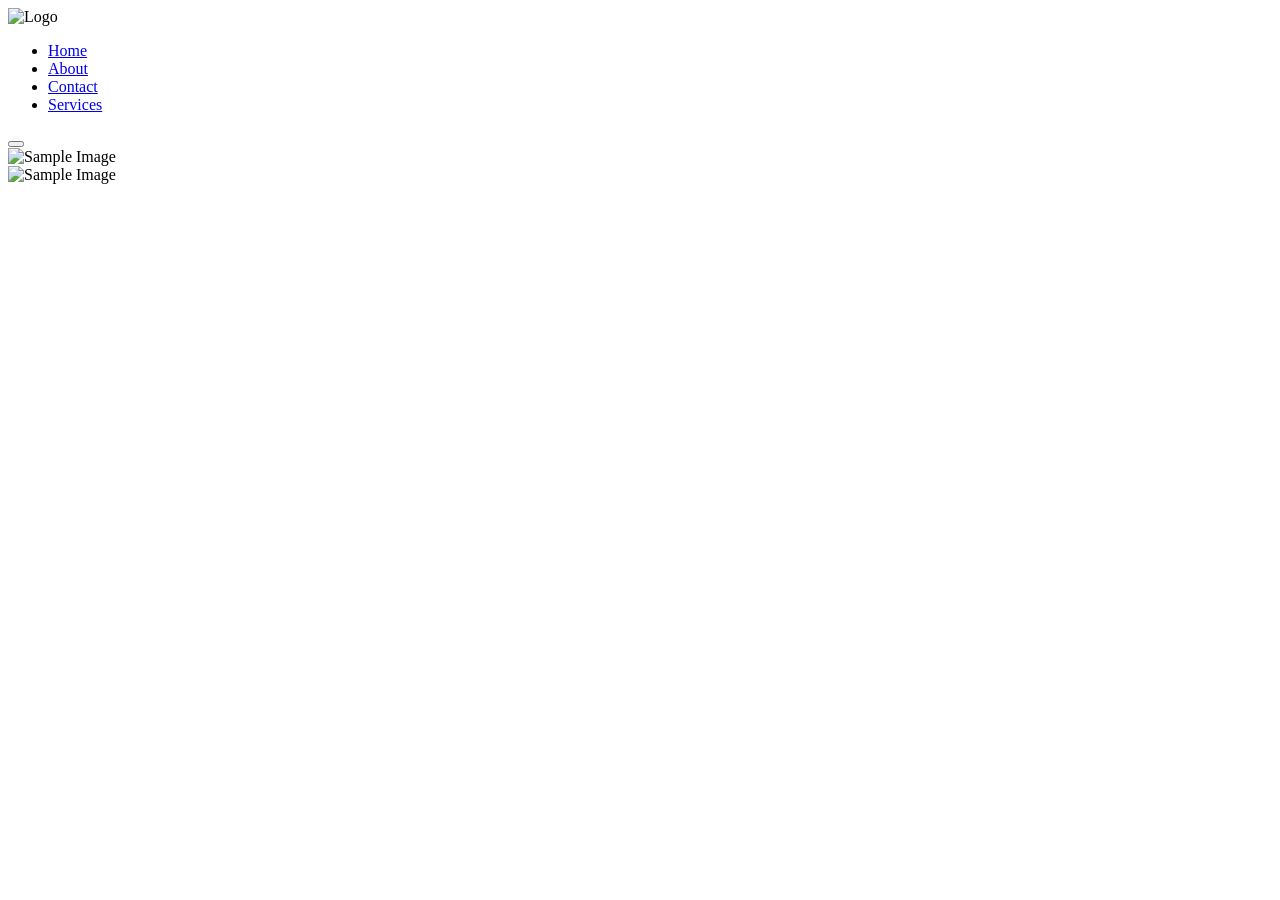
==== index.html @ 4ea645af "la estructura base" ====
<!doctype html>
<html lang="en">
  <head>
    <meta charset="UTF-8" />
    <meta name="viewport" content="width=device-width, initial-scale=1.0" />
    <title>Document</title>
    <link rel="stylesheet" href="/styles/index.css" />
  </head>
  <body>
    <header>
      <img src="../assets/images/logo.png" alt="Logo" class="logo" />
      <ul>
        <li><a href="#home">Home</a></li>
        <li><a href="#about">About</a></li>
        <li><a href="#contact">Contact</a></li>
        <li><a href="#services">Services</a></li>
      </ul>
      <button class="menu-toggle" aria-label="Toggle menu">
        <span class="hamburger"></span>
      </button>
    </header>

    <div>
      <img src="../assets/images/sample-image.png" alt="Sample Image" />
    </div>

    <div>
      <img src="../assets/images/sample-image.png" alt="Sample Image" />
    </div>
  </body>
</html>
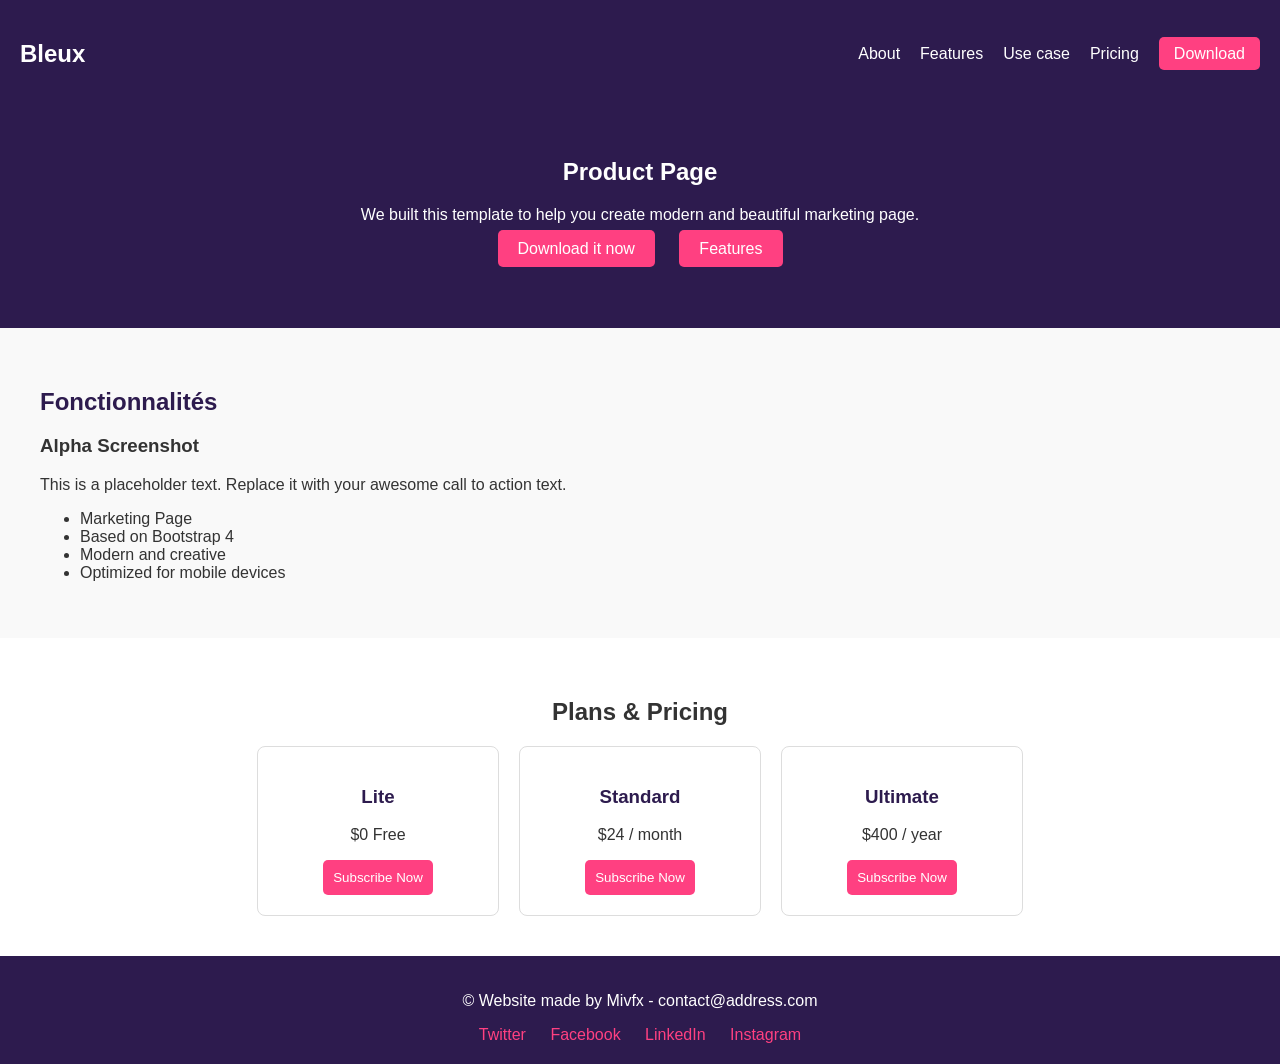
==== commit 49520dac: "arreglo la pagina" ====
--- a/index.html
+++ b/index.html
@@ -1,31 +1,80 @@
 <!doctype html>
-<html lang="en">
+<html lang="es">
   <head>
     <meta charset="UTF-8" />
     <meta name="viewport" content="width=device-width, initial-scale=1.0" />
-    <title>Document</title>
-    <link rel="stylesheet" href="/styles/index.css" />
+    <title>Página de Producto</title>
+    <link rel="stylesheet" href="stayles/index.css" />
   </head>
   <body>
-    <header>
-      <img src="../assets/images/logo.png" alt="Logo" class="logo" />
-      <ul>
-        <li><a href="#home">Home</a></li>
-        <li><a href="#about">About</a></li>
-        <li><a href="#contact">Contact</a></li>
-        <li><a href="#services">Services</a></li>
-      </ul>
-      <button class="menu-toggle" aria-label="Toggle menu">
-        <span class="hamburger"></span>
-      </button>
+    <header class="header">
+      <nav class="navbar">
+        <h1 class="logo">Bleux</h1>
+        <ul class="nav-links">
+          <li><a href="#about">About</a></li>
+          <li><a href="#features">Features</a></li>
+          <li><a href="#usecase">Use case</a></li>
+          <li><a href="#pricing">Pricing</a></li>
+          <li><a href="#download" class="btn">Download</a></li>
+        </ul>
+      </nav>
+      <div class="hero">
+        <h2>Product Page</h2>
+        <p>
+          We built this template to help you create modern and beautiful
+          marketing page.
+        </p>
+        <div class="hero-buttons">
+          <a href="#download" class="btn">Download it now</a>
+          <a href="#features" class="btn btn-secondary">Features</a>
+        </div>
+      </div>
     </header>
 
-    <div>
-      <img src="../assets/images/sample-image.png" alt="Sample Image" />
-    </div>
+    <section id="features" class="features">
+      <h2>Fonctionnalités</h2>
+      <h3>Alpha Screenshot</h3>
+      <p>
+        This is a placeholder text. Replace it with your awesome call to action
+        text.
+      </p>
+      <ul>
+        <li>Marketing Page</li>
+        <li>Based on Bootstrap 4</li>
+        <li>Modern and creative</li>
+        <li>Optimized for mobile devices</li>
+      </ul>
+    </section>
 
-    <div>
-      <img src="../assets/images/sample-image.png" alt="Sample Image" />
-    </div>
+    <section id="pricing" class="pricing">
+      <h2>Plans & Pricing</h2>
+      <div class="cards">
+        <div class="card">
+          <h3>Lite</h3>
+          <p>$0 Free</p>
+          <button>Subscribe Now</button>
+        </div>
+        <div class="card">
+          <h3>Standard</h3>
+          <p>$24 / month</p>
+          <button>Subscribe Now</button>
+        </div>
+        <div class="card">
+          <h3>Ultimate</h3>
+          <p>$400 / year</p>
+          <button>Subscribe Now</button>
+        </div>
+      </div>
+    </section>
+
+    <footer class="footer">
+      <p>© Website made by Mivfx - contact@address.com</p>
+      <div class="social">
+        <a href="#">Twitter</a>
+        <a href="#">Facebook</a>
+        <a href="#">LinkedIn</a>
+        <a href="#">Instagram</a>
+      </div>
+    </footer>
   </body>
 </html>
--- a/stayles/index.css
+++ b/stayles/index.css
@@ -0,0 +1,107 @@
+body {
+  margin: 0;
+  font-family: Arial, sans-serif;
+  background: #fff;
+  color: #333;
+}
+
+.header {
+  background-color: #2d1b4e;
+  color: white;
+  padding: 20px;
+}
+
+.navbar {
+  display: flex;
+  justify-content: space-between;
+  align-items: center;
+}
+
+.nav-links {
+  list-style: none;
+  display: flex;
+  gap: 20px;
+}
+
+.nav-links a {
+  color: white;
+  text-decoration: none;
+}
+
+.nav-links .btn {
+  background: #ff4081;
+  padding: 8px 15px;
+  border-radius: 5px;
+}
+
+.hero {
+  text-align: center;
+  padding: 50px 20px;
+}
+
+.hero-buttons .btn {
+  margin: 10px;
+  background: #ff4081;
+  color: white;
+  padding: 10px 20px;
+  border-radius: 5px;
+  text-decoration: none;
+}
+
+.btn-secondary {
+  background: white;
+  color: #2d1b4e;
+}
+
+.features {
+  padding: 40px;
+  background: #f9f9f9;
+}
+
+.features h2 {
+  color: #2d1b4e;
+}
+
+.pricing {
+  padding: 40px;
+  text-align: center;
+}
+
+.cards {
+  display: flex;
+  justify-content: center;
+  gap: 20px;
+}
+
+.card {
+  border: 1px solid #ddd;
+  padding: 20px;
+  border-radius: 8px;
+  width: 200px;
+}
+
+.card h3 {
+  color: #2d1b4e;
+}
+
+.card button {
+  background: #ff4081;
+  color: white;
+  border: none;
+  padding: 10px;
+  border-radius: 5px;
+  cursor: pointer;
+}
+
+.footer {
+  background: #2d1b4e;
+  color: white;
+  text-align: center;
+  padding: 20px;
+}
+
+.footer .social a {
+  color: #ff4081;
+  margin: 0 10px;
+  text-decoration: none;
+}
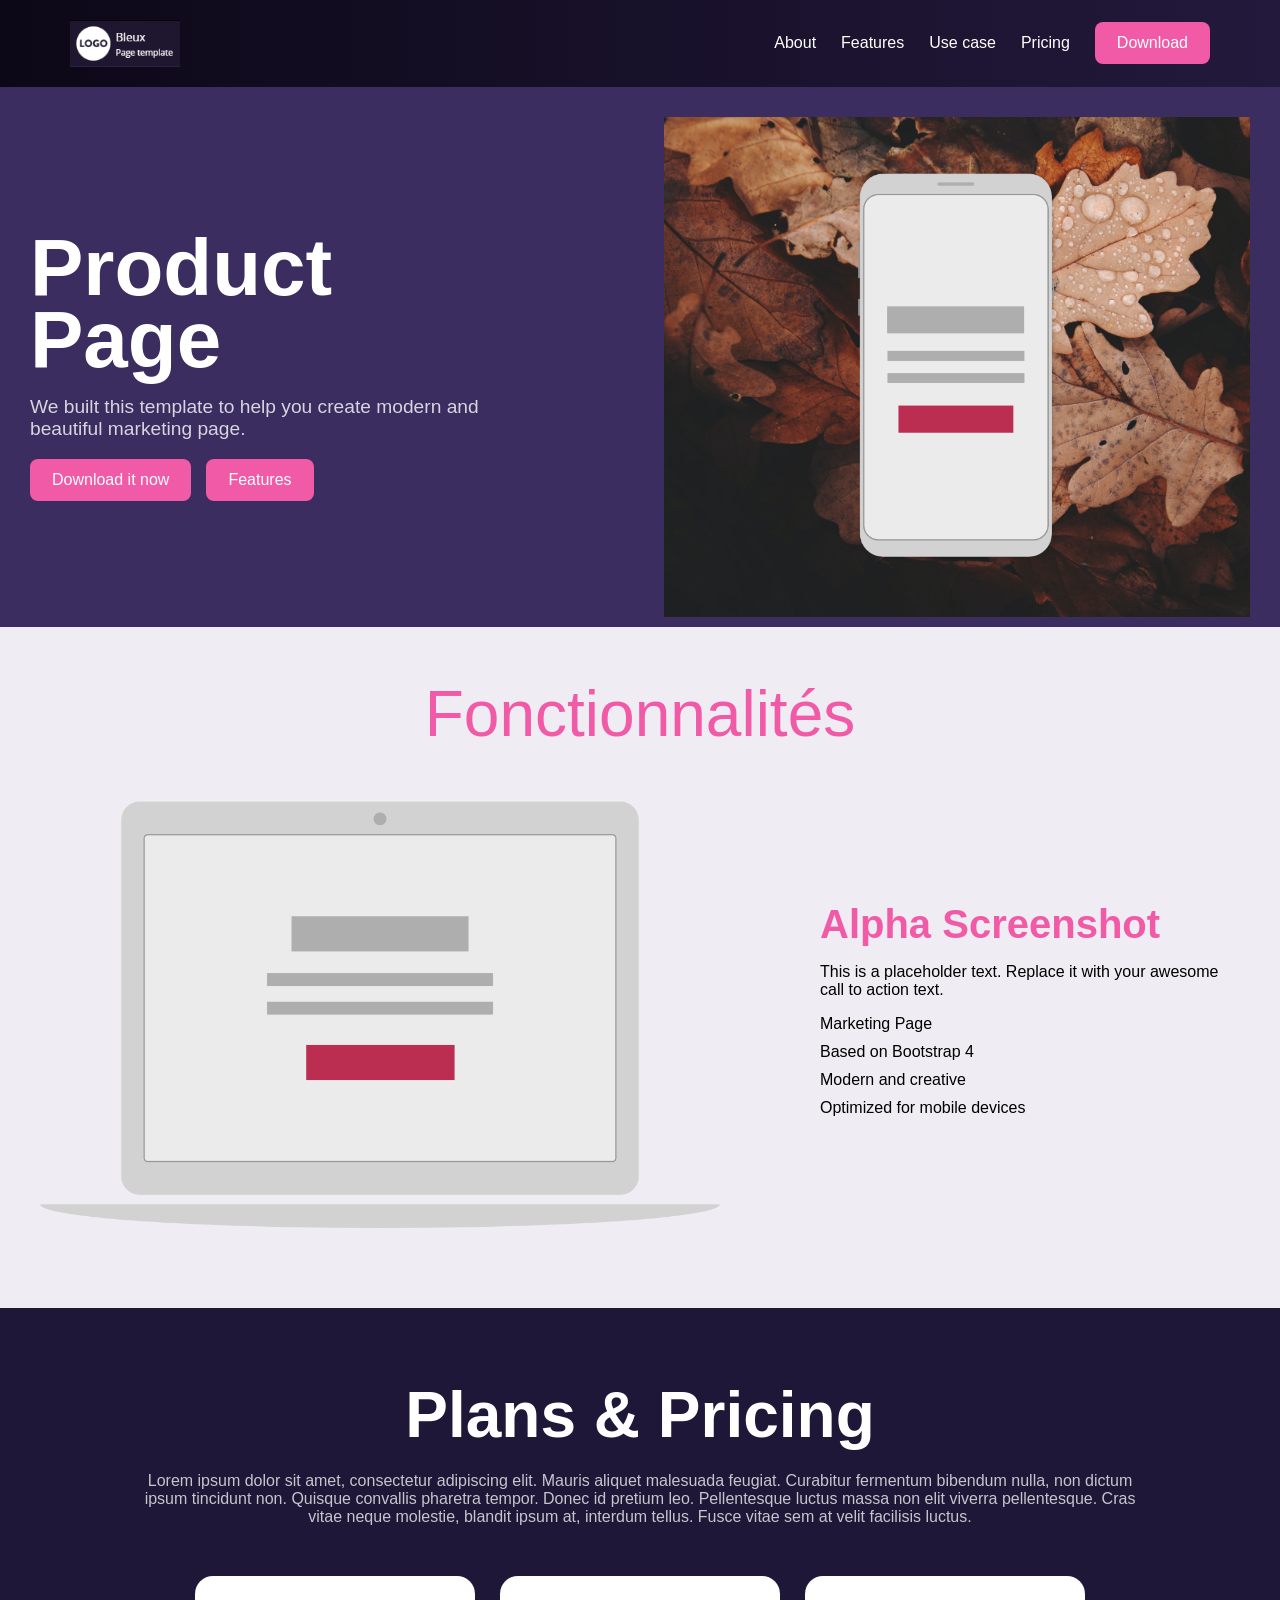
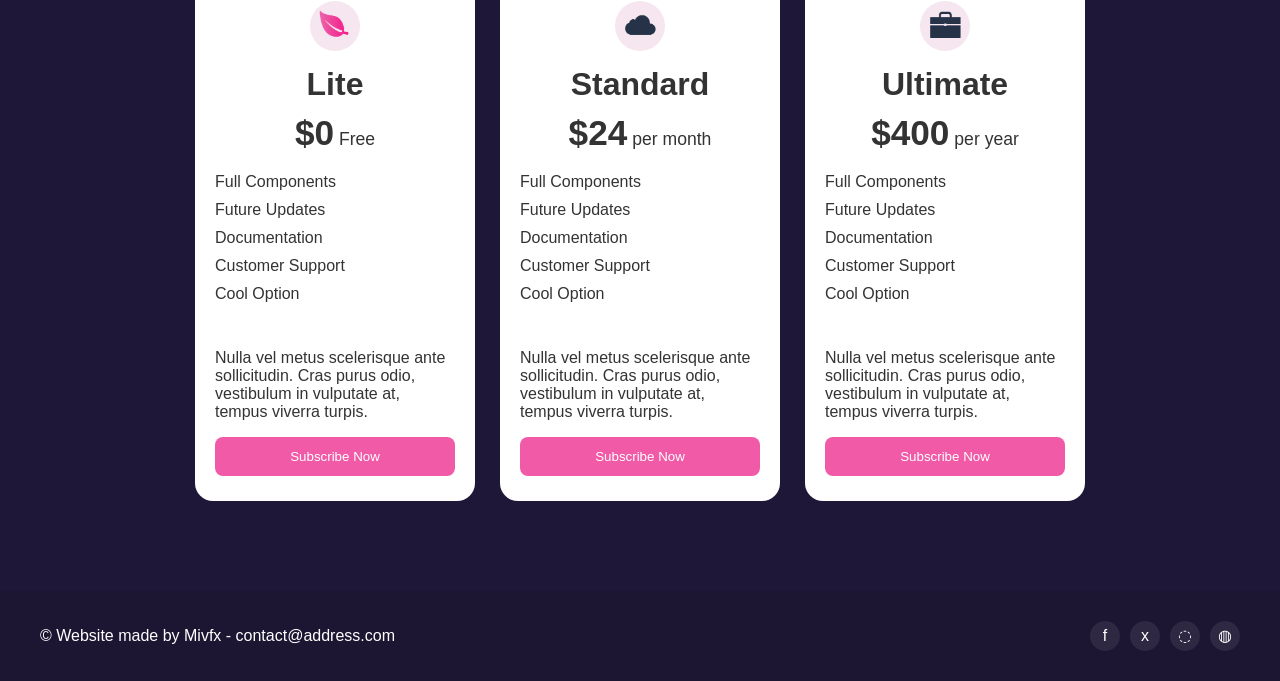
==== commit d0e4f048: "creacion de la paguina" ====
--- a/index.html
+++ b/index.html
@@ -9,71 +9,156 @@
   <body>
     <header class="header">
       <nav class="navbar">
-        <h1 class="logo">Bleux</h1>
+        <div class="logo-wrap">
+          <img class="logo-img" src="assets/logo.png" alt="Bleux logo" />
+        </div>
+
         <ul class="nav-links">
           <li><a href="#about">About</a></li>
           <li><a href="#features">Features</a></li>
           <li><a href="#usecase">Use case</a></li>
           <li><a href="#pricing">Pricing</a></li>
-          <li><a href="#download" class="btn">Download</a></li>
+          <li><a href="#download" class="btn btn-nav">Download</a></li>
         </ul>
       </nav>
-      <div class="hero">
-        <h2>Product Page</h2>
+    </header>
+    <div class="hero">
+      <div class="hero-copy">
+        <h1>Product<br />Page</h1>
         <p>
           We built this template to help you create modern and beautiful
           marketing page.
         </p>
         <div class="hero-buttons">
-          <a href="#download" class="btn">Download it now</a>
+          <a href="#download" class="btn btn-primary">Download it now</a>
           <a href="#features" class="btn btn-secondary">Features</a>
         </div>
       </div>
-    </header>
 
-    <section id="features" class="features">
-      <h2>Fonctionnalités</h2>
-      <h3>Alpha Screenshot</h3>
-      <p>
-        This is a placeholder text. Replace it with your awesome call to action
-        text.
-      </p>
-      <ul>
-        <li>Marketing Page</li>
-        <li>Based on Bootstrap 4</li>
-        <li>Modern and creative</li>
-        <li>Optimized for mobile devices</li>
-      </ul>
-    </section>
+      <div class="hero-imagen" aria-label="app preview">
+        <img
+          class="phone-image"
+          src="assets/phone.png"
+          alt="Phone app mockup"
+        />
+      </div>
+    </div>
 
-    <section id="pricing" class="pricing">
-      <h2>Plans & Pricing</h2>
-      <div class="cards">
-        <div class="card">
-          <h3>Lite</h3>
-          <p>$0 Free</p>
-          <button>Subscribe Now</button>
+    <main>
+      <section id="features" class="features">
+        <div class="section-title">Fonctionnalités</div>
+
+        <div class="feature-layout">
+          <div class="feature-visual">
+            <img
+              class="laptop-image"
+              src="assets/laptop.png"
+              alt="Laptop screenshot"
+            />
+          </div>
+
+          <div class="feature-text">
+            <h2>Alpha Screenshot</h2>
+            <p>
+              This is a placeholder text. Replace it with your awesome call to
+              action text.
+            </p>
+            <ul>
+              <li>Marketing Page</li>
+              <li>Based on Bootstrap 4</li>
+              <li>Modern and creative</li>
+              <li>Optimized for mobile devices</li>
+            </ul>
+          </div>
         </div>
-        <div class="card">
-          <h3>Standard</h3>
-          <p>$24 / month</p>
-          <button>Subscribe Now</button>
+      </section>
+
+      <section id="pricing" class="pricing">
+        <div class="pricing-header">
+          <h2>Plans &amp; Pricing</h2>
+          <p>
+            Lorem ipsum dolor sit amet, consectetur adipiscing elit. Mauris
+            aliquet malesuada feugiat. Curabitur fermentum bibendum nulla, non
+            dictum ipsum tincidunt non. Quisque convallis pharetra tempor. Donec
+            id pretium leo. Pellentesque luctus massa non elit viverra
+            pellentesque. Cras vitae neque molestie, blandit ipsum at, interdum
+            tellus. Fusce vitae sem at velit facilisis luctus.
+          </p>
         </div>
-        <div class="card">
-          <h3>Ultimate</h3>
-          <p>$400 / year</p>
-          <button>Subscribe Now</button>
+
+        <div class="cards">
+          <article class="card card-lite">
+            <div class="card-icon">
+              <img src="assets/hoja.png" alt="Lite" />
+            </div>
+            <h3>Lite</h3>
+            <div class="price-line"><span>$0</span> Free</div>
+            <ul>
+              <li>Full Components</li>
+              <li>Future Updates</li>
+              <li>Documentation</li>
+              <li>Customer Support</li>
+              <li>Cool Option</li>
+            </ul>
+            <p class="card-copy">
+              Nulla vel metus scelerisque ante sollicitudin. Cras purus odio,
+              vestibulum in vulputate at, tempus viverra turpis.
+            </p>
+            <button>Subscribe Now</button>
+          </article>
+
+          <article class="card card-standard">
+            <div class="card-icon">
+              <img src="assets/nube.png" alt="Standard" />
+            </div>
+            <h3>Standard</h3>
+            <div class="price-line"><span>$24</span> per month</div>
+            <ul>
+              <li>Full Components</li>
+              <li>Future Updates</li>
+              <li>Documentation</li>
+              <li>Customer Support</li>
+              <li>Cool Option</li>
+            </ul>
+            <p class="card-copy">
+              Nulla vel metus scelerisque ante sollicitudin. Cras purus odio,
+              vestibulum in vulputate at, tempus viverra turpis.
+            </p>
+            <button>Subscribe Now</button>
+          </article>
+
+          <article class="card card-ultimate">
+            <div class="card-icon">
+              <img src="assets/maletin.png" alt="Ultimate" />
+            </div>
+            <h3>Ultimate</h3>
+            <div class="price-line"><span>$400</span> per year</div>
+            <ul>
+              <li>Full Components</li>
+              <li>Future Updates</li>
+              <li>Documentation</li>
+              <li>Customer Support</li>
+              <li>Cool Option</li>
+            </ul>
+            <p class="card-copy">
+              Nulla vel metus scelerisque ante sollicitudin. Cras purus odio,
+              vestibulum in vulputate at, tempus viverra turpis.
+            </p>
+            <button>Subscribe Now</button>
+          </article>
         </div>
-      </div>
-    </section>
+      </section>
+    </main>
 
     <footer class="footer">
-      <p>© Website made by Mivfx - contact@address.com</p>
-      <div class="social">
-        <a href="#">Twitter</a>
-        <a href="#">Facebook</a>
-        <a href="#">LinkedIn</a>
-        <a href="#">Instagram</a>
+      <div class="footer-inner">
+        <p>© Website made by Mivfx - contact@address.com</p>
+        <div class="social">
+          <a href="#" aria-label="Facebook">f</a>
+          <a href="#" aria-label="Twitter">x</a>
+          <a href="#" aria-label="Instagram">◌</a>
+          <a href="#" aria-label="GitHub">◍</a>
+        </div>
       </div>
     </footer>
   </body>
--- a/stayles/index.css
+++ b/stayles/index.css
@@ -1,107 +1,300 @@
+:root {
+  --purple: #2b1b4d;
+  --purple-dark: #3b2d5f;
+  --light: #efedf3;
+  --dark: #1e1738;
+  --pink: #f15aa7;
+  --white: #ffffff;
+}
+
+* {
+  box-sizing: border-box;
+}
+
 body {
   margin: 0;
   font-family: Arial, sans-serif;
-  background: #fff;
-  color: #333;
+}
+
+a {
+  text-decoration: none;
+}
+
+img {
+  max-width: 100%;
+  display: block;
 }
 
 .header {
-  background-color: #2d1b4e;
+  background: linear-gradient(to right, #0c0817, #23193c);
   color: white;
-  padding: 20px;
+}
+
+.navbar,
+.feature-layout,
+.pricing-header,
+.footer-inner {
+  max-width: 1200px;
+  margin: 0 auto;
+}
+
+.navbar,
+.nav-links,
+.hero,
+.hero-buttons,
+.feature-layout,
+.cards,
+.footer-inner,
+.social {
+  display: flex;
+  align-items: center;
+}
+
+.navbar,
+.hero,
+.feature-layout,
+.footer-inner {
+  justify-content: space-between;
 }
 
 .navbar {
-  display: flex;
-  justify-content: space-between;
-  align-items: center;
+  padding: 20px 30px;
+}
+
+.logo-img {
+  width: 110px;
+}
+
+.logo-wrap,
+.feature-visual {
+  display: flex;
+  align-items: center;
+  justify-content: center;
 }
 
 .nav-links {
   list-style: none;
-  display: flex;
+  gap: 25px;
+  padding: 0;
+  margin: 0;
+}
+
+.nav-links a {
+  color: var(--white);
+}
+
+.btn {
+  background: var(--pink);
+  color: var(--white);
+  padding: 12px 22px;
+  border-radius: 8px;
+  display: inline-block;
+}
+
+.hero {
+  background: #3b2d5f;
+  min-height: 540px;
+  padding: 20px 30px 0;
+  width: 100%;
+  max-width: none;
+}
+
+.hero h1 {
+  font-size: 5rem;
+  line-height: 0.9;
+  margin: 0 0 20px;
+  color: var(--white);
+}
+
+.hero p {
+  max-width: 520px;
+  color: rgba(255, 255, 255, 0.8);
+  font-size: 1.2rem;
+}
+
+.hero-buttons {
+  gap: 15px;
+  flex-wrap: wrap;
+}
+
+.hero-imagen {
+  background-image: url("../assets/hojasFondo.jpg");
+  background-size: cover;
+  background-position: center;
+  width: 48%;
+  height: 500px;
+  display: flex;
+  align-items: center;
+  justify-content: center;
+}
+
+.phone-image {
+  width: 200px;
+  max-width: 100%;
+}
+
+.features {
+  background: var(--light);
+  padding: 50px 30px 80px;
+}
+
+.section-title {
+  text-align: center;
+  font-size: 4rem;
+  color: var(--pink);
+  margin: 0 0 30px;
+}
+
+.feature-layout {
+  gap: 40px;
+  padding-top: 20px;
+}
+
+.laptop-image {
+  width: 680px;
+  max-width: 100%;
+}
+
+.feature-text {
+  max-width: 420px;
+}
+
+.feature-text h2 {
+  color: var(--pink);
+  font-size: 2.5rem;
+  margin: 0 0 15px;
+}
+
+.feature-text ul {
+  list-style: none;
+  padding: 0;
+  margin: 0;
+}
+
+.feature-text li {
+  margin-bottom: 10px;
+}
+
+.pricing {
+  background: var(--dark);
+  color: var(--white);
+  padding: 70px 30px 90px;
+}
+
+.pricing-header {
+  text-align: center;
+}
+
+.pricing-header h2 {
+  font-size: 4rem;
+  margin: 0 0 20px;
+}
+
+.pricing-header p {
+  max-width: 1000px;
+  margin: 0 auto;
+  color: rgba(255, 255, 255, 0.75);
+}
+
+.cards {
+  justify-content: center;
+  gap: 25px;
+  margin-top: 50px;
+  flex-wrap: wrap;
+}
+
+.card {
+  background: var(--white);
+  color: #333;
+  width: 280px;
+  border-radius: 18px;
+  padding: 25px 20px;
+  display: flex;
+  flex-direction: column;
+}
+
+.card-icon {
+  width: 50px;
+  height: 50px;
+  border-radius: 50%;
+  background: #f6e6ef;
+  display: flex;
+  align-items: center;
+  justify-content: center;
+  margin: 0 auto 15px;
+}
+
+.card h3 {
+  text-align: center;
+  font-size: 2rem;
+  margin: 0 0 10px;
+}
+
+.price-line {
+  text-align: center;
+  font-size: 1.1rem;
+  margin-bottom: 20px;
+}
+
+.price-line span {
+  font-size: 2.2rem;
+  font-weight: bold;
+}
+
+.card ul {
+  list-style: none;
+  padding: 0;
+  margin: 0 0 20px;
+}
+
+.card li {
+  margin-bottom: 10px;
+}
+
+.card button {
+  background: var(--pink);
+  color: var(--white);
+  border: none;
+  padding: 12px 20px;
+  border-radius: 8px;
+  cursor: pointer;
+}
+
+.footer {
+  background: #1d1633;
+  color: var(--white);
+  padding: 20px 30px;
+}
+
+.footer-inner {
   gap: 20px;
 }
 
-.nav-links a {
-  color: white;
-  text-decoration: none;
-}
-
-.nav-links .btn {
-  background: #ff4081;
-  padding: 8px 15px;
-  border-radius: 5px;
-}
-
-.hero {
-  text-align: center;
-  padding: 50px 20px;
-}
-
-.hero-buttons .btn {
-  margin: 10px;
-  background: #ff4081;
-  color: white;
-  padding: 10px 20px;
-  border-radius: 5px;
-  text-decoration: none;
-}
-
-.btn-secondary {
-  background: white;
-  color: #2d1b4e;
-}
-
-.features {
-  padding: 40px;
-  background: #f9f9f9;
-}
-
-.features h2 {
-  color: #2d1b4e;
-}
-
-.pricing {
-  padding: 40px;
-  text-align: center;
-}
-
-.cards {
-  display: flex;
-  justify-content: center;
-  gap: 20px;
-}
-
-.card {
-  border: 1px solid #ddd;
-  padding: 20px;
-  border-radius: 8px;
-  width: 200px;
-}
-
-.card h3 {
-  color: #2d1b4e;
-}
-
-.card button {
-  background: #ff4081;
-  color: white;
-  border: none;
-  padding: 10px;
-  border-radius: 5px;
-  cursor: pointer;
-}
-
-.footer {
-  background: #2d1b4e;
-  color: white;
-  text-align: center;
-  padding: 20px;
-}
-
-.footer .social a {
-  color: #ff4081;
-  margin: 0 10px;
-  text-decoration: none;
-}
+.social {
+  gap: 10px;
+}
+
+.social a {
+  color: var(--white);
+  background: rgba(255, 255, 255, 0.08);
+  border-radius: 50%;
+  width: 30px;
+  height: 30px;
+  display: flex;
+  align-items: center;
+  justify-content: center;
+}
+
+@media (max-width: 980px) {
+  .hero,
+  .feature-layout,
+  .cards,
+  .footer-inner {
+    flex-direction: column;
+    text-align: center;
+  }
+
+  .hero-visual {
+    width: 100%;
+  }
+}
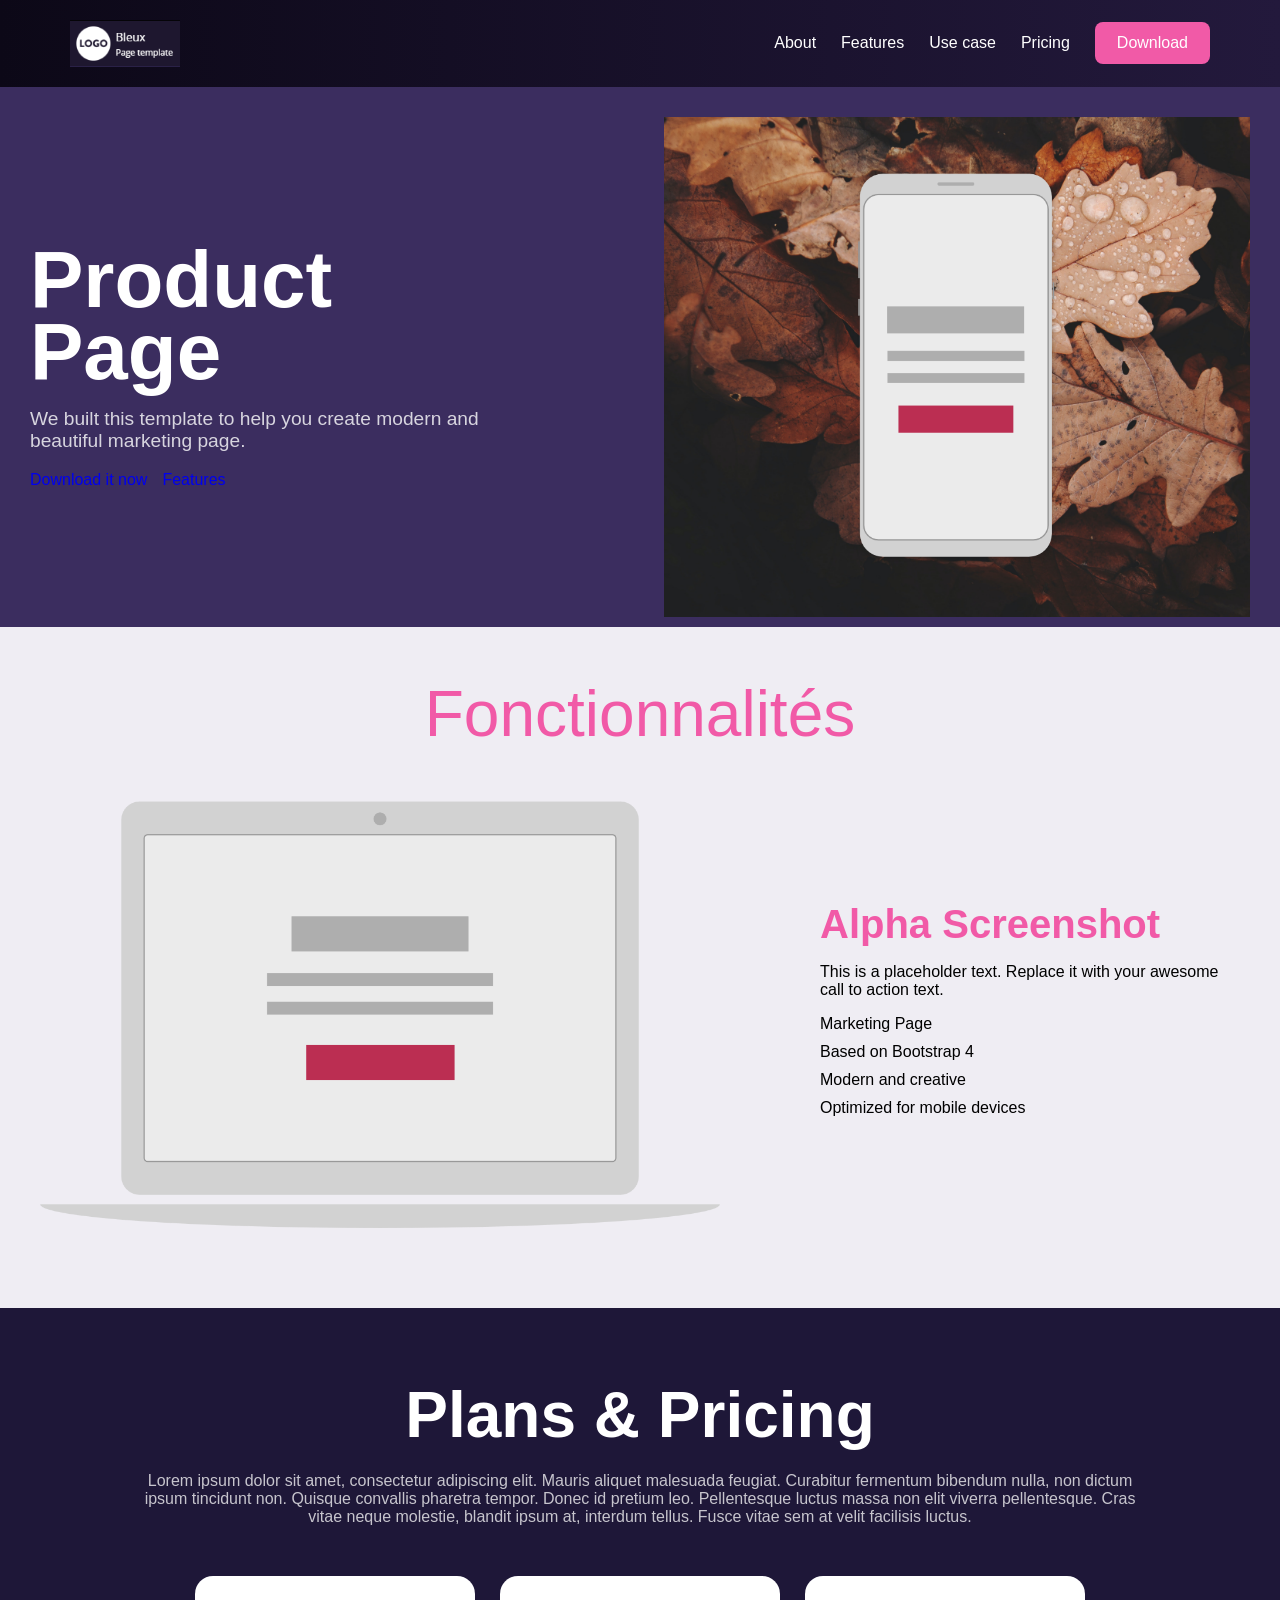
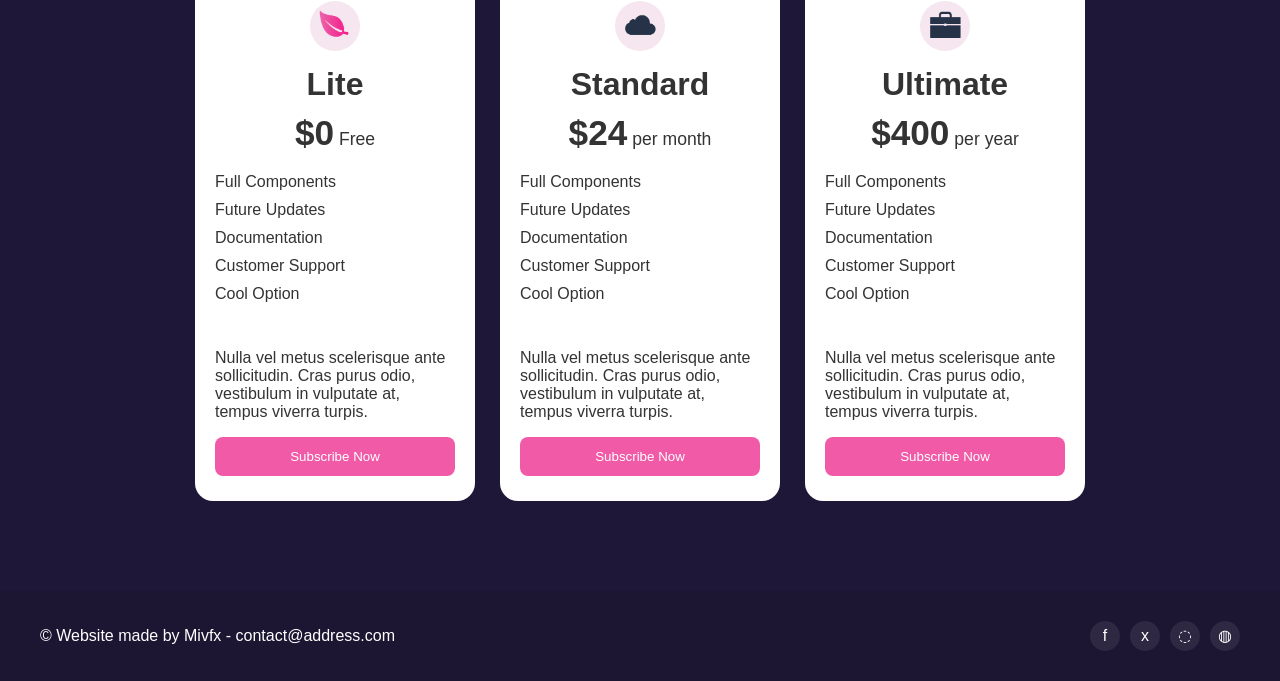
==== commit 8a91803a: "afinado detalles" ====
--- a/index.html
+++ b/index.html
@@ -18,7 +18,7 @@
           <li><a href="#features">Features</a></li>
           <li><a href="#usecase">Use case</a></li>
           <li><a href="#pricing">Pricing</a></li>
-          <li><a href="#download" class="btn btn-nav">Download</a></li>
+          <li><a href="#download" class="bt">Download</a></li>
         </ul>
       </nav>
     </header>
--- a/stayles/index.css
+++ b/stayles/index.css
@@ -83,7 +83,7 @@
   color: var(--white);
 }
 
-.btn {
+.bt {
   background: var(--pink);
   color: var(--white);
   padding: 12px 22px;
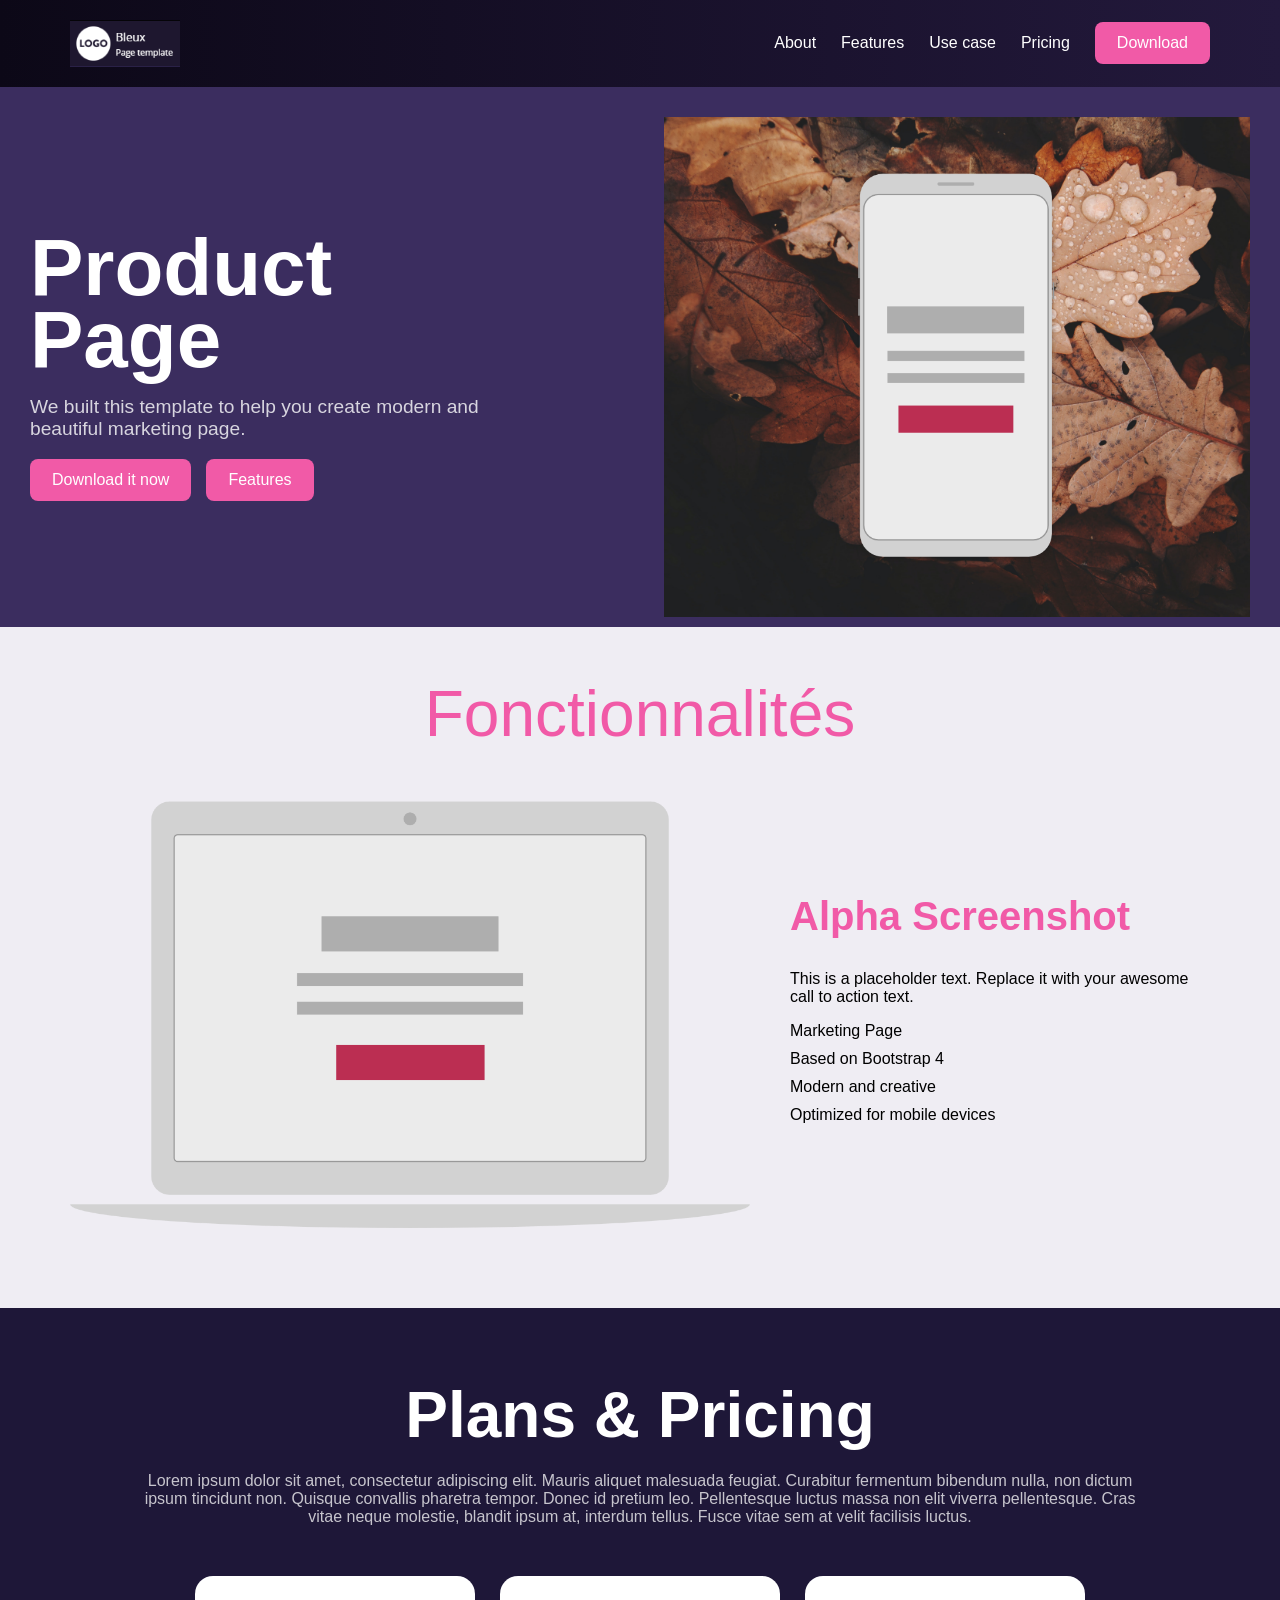
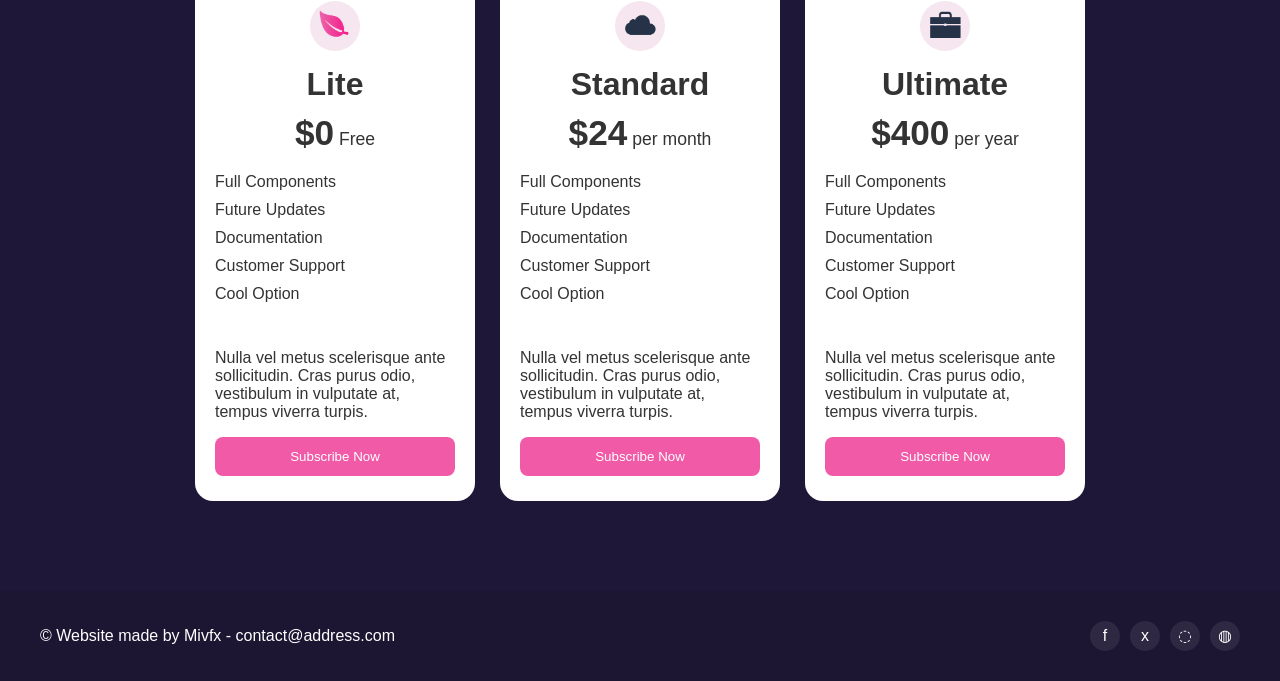
==== commit bf6c1d73: "hise el @media y abrebie cada clase" ====
--- a/index.html
+++ b/index.html
@@ -7,57 +7,53 @@
     <link rel="stylesheet" href="stayles/index.css" />
   </head>
   <body>
-    <header class="header">
-      <nav class="navbar">
-        <div class="logo-wrap">
-          <img class="logo-img" src="assets/logo.png" alt="Bleux logo" />
+    <header class="enc">
+      <nav class="nav">
+        <div class="envol-lg">
+          <img class="img-lg" src="assets/logo.png" alt="Bleux logo" />
         </div>
 
-        <ul class="nav-links">
+        <ul class="enl-nav">
           <li><a href="#about">About</a></li>
           <li><a href="#features">Features</a></li>
           <li><a href="#usecase">Use case</a></li>
           <li><a href="#pricing">Pricing</a></li>
-          <li><a href="#download" class="bt">Download</a></li>
+          <li><a href="#download" class="btn">Download</a></li>
         </ul>
       </nav>
     </header>
-    <div class="hero">
-      <div class="hero-copy">
+    <div class="h">
+      <div class="h-txt">
         <h1>Product<br />Page</h1>
         <p>
           We built this template to help you create modern and beautiful
           marketing page.
         </p>
-        <div class="hero-buttons">
-          <a href="#download" class="btn btn-primary">Download it now</a>
-          <a href="#features" class="btn btn-secondary">Features</a>
+        <div class="h-btns">
+          <a href="#download" class="btn btn-pri">Download it now</a>
+          <a href="#features" class="btn btn-sec">Features</a>
         </div>
       </div>
 
-      <div class="hero-imagen" aria-label="app preview">
-        <img
-          class="phone-image"
-          src="assets/phone.png"
-          alt="Phone app mockup"
-        />
+      <div class="h-img" aria-label="app preview">
+        <img class="img-tel" src="assets/phone.png" alt="Phone app mockup" />
       </div>
     </div>
 
     <main>
-      <section id="features" class="features">
-        <div class="section-title">Fonctionnalités</div>
+      <section id="features" class="func">
+        <div class="tit-sec">Fonctionnalités</div>
 
-        <div class="feature-layout">
-          <div class="feature-visual">
+        <div class="dis-func">
+          <div class="vis-func">
             <img
-              class="laptop-image"
+              class="img-port"
               src="assets/laptop.png"
               alt="Laptop screenshot"
             />
           </div>
 
-          <div class="feature-text">
+          <div class="txt-func">
             <h2>Alpha Screenshot</h2>
             <p>
               This is a placeholder text. Replace it with your awesome call to
@@ -73,8 +69,8 @@
         </div>
       </section>
 
-      <section id="pricing" class="pricing">
-        <div class="pricing-header">
+      <section id="pricing" class="pre">
+        <div class="cab-pre">
           <h2>Plans &amp; Pricing</h2>
           <p>
             Lorem ipsum dolor sit amet, consectetur adipiscing elit. Mauris
@@ -86,13 +82,13 @@
           </p>
         </div>
 
-        <div class="cards">
-          <article class="card card-lite">
-            <div class="card-icon">
+        <div class="tarjs">
+          <article class="tarj tarj-lig">
+            <div class="ico-tarj">
               <img src="assets/hoja.png" alt="Lite" />
             </div>
             <h3>Lite</h3>
-            <div class="price-line"><span>$0</span> Free</div>
+            <div class="lin-pre"><span>$0</span> Free</div>
             <ul>
               <li>Full Components</li>
               <li>Future Updates</li>
@@ -100,19 +96,19 @@
               <li>Customer Support</li>
               <li>Cool Option</li>
             </ul>
-            <p class="card-copy">
+            <p class="txt-tarj">
               Nulla vel metus scelerisque ante sollicitudin. Cras purus odio,
               vestibulum in vulputate at, tempus viverra turpis.
             </p>
             <button>Subscribe Now</button>
           </article>
 
-          <article class="card card-standard">
-            <div class="card-icon">
+          <article class="tarj tarj-est">
+            <div class="ico-tarj">
               <img src="assets/nube.png" alt="Standard" />
             </div>
             <h3>Standard</h3>
-            <div class="price-line"><span>$24</span> per month</div>
+            <div class="lin-pre"><span>$24</span> per month</div>
             <ul>
               <li>Full Components</li>
               <li>Future Updates</li>
@@ -120,19 +116,19 @@
               <li>Customer Support</li>
               <li>Cool Option</li>
             </ul>
-            <p class="card-copy">
+            <p class="txt-tarj">
               Nulla vel metus scelerisque ante sollicitudin. Cras purus odio,
               vestibulum in vulputate at, tempus viverra turpis.
             </p>
             <button>Subscribe Now</button>
           </article>
 
-          <article class="card card-ultimate">
-            <div class="card-icon">
+          <article class="tarj tarj-ult">
+            <div class="ico-tarj">
               <img src="assets/maletin.png" alt="Ultimate" />
             </div>
             <h3>Ultimate</h3>
-            <div class="price-line"><span>$400</span> per year</div>
+            <div class="lin-pre"><span>$400</span> per year</div>
             <ul>
               <li>Full Components</li>
               <li>Future Updates</li>
@@ -140,7 +136,7 @@
               <li>Customer Support</li>
               <li>Cool Option</li>
             </ul>
-            <p class="card-copy">
+            <p class="txt-tarj">
               Nulla vel metus scelerisque ante sollicitudin. Cras purus odio,
               vestibulum in vulputate at, tempus viverra turpis.
             </p>
@@ -150,10 +146,10 @@
       </section>
     </main>
 
-    <footer class="footer">
-      <div class="footer-inner">
+    <footer class="pie">
+      <div class="pie-int">
         <p>© Website made by Mivfx - contact@address.com</p>
-        <div class="social">
+        <div class="red-soc">
           <a href="#" aria-label="Facebook">f</a>
           <a href="#" aria-label="Twitter">x</a>
           <a href="#" aria-label="Instagram">◌</a>
--- a/stayles/index.css
+++ b/stayles/index.css
@@ -14,6 +14,13 @@
 body {
   margin: 0;
   font-family: Arial, sans-serif;
+  display: flex;
+  flex-direction: column;
+}
+
+main {
+  display: flex;
+  flex-direction: column;
 }
 
 a {
@@ -25,65 +32,65 @@
   display: block;
 }
 
-.header {
+.enc {
   background: linear-gradient(to right, #0c0817, #23193c);
   color: white;
 }
 
-.navbar,
-.feature-layout,
-.pricing-header,
-.footer-inner {
+.nav,
+.dis-func,
+.cab-pre,
+.pie-int {
   max-width: 1200px;
   margin: 0 auto;
 }
 
-.navbar,
-.nav-links,
-.hero,
-.hero-buttons,
-.feature-layout,
-.cards,
-.footer-inner,
-.social {
+.nav,
+.enl-nav,
+.h,
+.h-btns,
+.dis-func,
+.tarjs,
+.pie-int,
+.red-soc {
   display: flex;
   align-items: center;
 }
 
-.navbar,
-.hero,
-.feature-layout,
-.footer-inner {
+.nav,
+.h,
+.dis-func,
+.pie-int {
   justify-content: space-between;
 }
 
-.navbar {
+.nav {
   padding: 20px 30px;
 }
 
-.logo-img {
+.img-lg {
   width: 110px;
 }
 
-.logo-wrap,
-.feature-visual {
+.envol-lg,
+.vis-func {
   display: flex;
   align-items: center;
   justify-content: center;
 }
 
-.nav-links {
+.enl-nav {
   list-style: none;
   gap: 25px;
   padding: 0;
   margin: 0;
 }
 
-.nav-links a {
-  color: var(--white);
-}
-
-.bt {
+.enl-nav a {
+  color: var(--white);
+}
+
+.btn {
   background: var(--pink);
   color: var(--white);
   padding: 12px 22px;
@@ -91,7 +98,7 @@
   display: inline-block;
 }
 
-.hero {
+.h {
   background: #3b2d5f;
   min-height: 540px;
   padding: 20px 30px 0;
@@ -99,25 +106,25 @@
   max-width: none;
 }
 
-.hero h1 {
+.h h1 {
   font-size: 5rem;
   line-height: 0.9;
   margin: 0 0 20px;
   color: var(--white);
 }
 
-.hero p {
+.h p {
   max-width: 520px;
   color: rgba(255, 255, 255, 0.8);
   font-size: 1.2rem;
 }
 
-.hero-buttons {
+.h-btns {
   gap: 15px;
   flex-wrap: wrap;
 }
 
-.hero-imagen {
+.h-img {
   background-image: url("../assets/hojasFondo.jpg");
   background-size: cover;
   background-position: center;
@@ -128,82 +135,91 @@
   justify-content: center;
 }
 
-.phone-image {
+.img-tel {
   width: 200px;
   max-width: 100%;
 }
 
-.features {
+.func {
   background: var(--light);
   padding: 50px 30px 80px;
-}
-
-.section-title {
+  display: flex;
+  flex-direction: column;
+}
+
+.tit-sec {
   text-align: center;
   font-size: 4rem;
   color: var(--pink);
   margin: 0 0 30px;
 }
 
-.feature-layout {
+.dis-func {
   gap: 40px;
   padding-top: 20px;
 }
 
-.laptop-image {
+.img-port {
   width: 680px;
   max-width: 100%;
 }
 
-.feature-text {
+.txt-func {
   max-width: 420px;
-}
-
-.feature-text h2 {
+  display: flex;
+  flex-direction: column;
+}
+
+.txt-func h2 {
   color: var(--pink);
   font-size: 2.5rem;
   margin: 0 0 15px;
 }
 
-.feature-text ul {
+.txt-func ul {
   list-style: none;
   padding: 0;
   margin: 0;
 }
 
-.feature-text li {
+.txt-func li {
   margin-bottom: 10px;
 }
 
-.pricing {
+.pre {
   background: var(--dark);
   color: var(--white);
   padding: 70px 30px 90px;
-}
-
-.pricing-header {
+  display: flex;
+  flex-direction: column;
+}
+
+.cab-pre {
   text-align: center;
-}
-
-.pricing-header h2 {
+  display: flex;
+  flex-direction: column;
+  align-items: center;
+}
+
+.cab-pre h2 {
   font-size: 4rem;
   margin: 0 0 20px;
 }
 
-.pricing-header p {
+.cab-pre p {
   max-width: 1000px;
   margin: 0 auto;
   color: rgba(255, 255, 255, 0.75);
 }
 
-.cards {
+.tarjs {
   justify-content: center;
   gap: 25px;
   margin-top: 50px;
   flex-wrap: wrap;
 }
 
-.card {
+.tarj {
   background: var(--white);
   color: #333;
   width: 280px;
@@ -213,7 +229,7 @@
   flex-direction: column;
 }
 
-.card-icon {
+.ico-tarj {
   width: 50px;
   height: 50px;
   border-radius: 50%;
@@ -224,34 +240,34 @@
   margin: 0 auto 15px;
 }
 
-.card h3 {
+.tarj h3 {
   text-align: center;
   font-size: 2rem;
   margin: 0 0 10px;
 }
 
-.price-line {
+.lin-pre {
   text-align: center;
   font-size: 1.1rem;
   margin-bottom: 20px;
 }
 
-.price-line span {
+.lin-pre span {
   font-size: 2.2rem;
   font-weight: bold;
 }
 
-.card ul {
+.tarj ul {
   list-style: none;
   padding: 0;
   margin: 0 0 20px;
 }
 
-.card li {
+.tarj li {
   margin-bottom: 10px;
 }
 
-.card button {
+.tarj button {
   background: var(--pink);
   color: var(--white);
   border: none;
@@ -260,21 +276,21 @@
   cursor: pointer;
 }
 
-.footer {
+.pie {
   background: #1d1633;
   color: var(--white);
   padding: 20px 30px;
 }
 
-.footer-inner {
+.pie-int {
   gap: 20px;
 }
 
-.social {
+.red-soc {
   gap: 10px;
 }
 
-.social a {
+.red-soc a {
   color: var(--white);
   background: rgba(255, 255, 255, 0.08);
   border-radius: 50%;
@@ -285,16 +301,220 @@
   justify-content: center;
 }
 
-@media (max-width: 980px) {
-  .hero,
-  .feature-layout,
-  .cards,
-  .footer-inner {
+@media (max-width: 1279px) {
+  .h h1 {
+    font-size: 4rem;
+  }
+
+  .h-img {
+    width: 45%;
+  }
+
+  .dis-func {
+    gap: 25px;
+  }
+
+  .img-port {
+    width: 560px;
+  }
+}
+
+@media (max-width: 920px) {
+  .nav {
+    padding: 18px 20px;
+  }
+
+  .enl-nav {
+    gap: 14px;
+  }
+
+  .h {
+    min-height: 0;
+    padding: 30px 20px 0;
+  }
+
+  .h h1 {
+    font-size: 3.5rem;
+  }
+
+  .h p {
+    font-size: 1rem;
+  }
+
+  .h-img {
+    width: 43%;
+    height: 380px;
+  }
+
+  .img-tel {
+    width: 165px;
+  }
+
+  .func,
+  .pre {
+    padding-left: 20px;
+    padding-right: 20px;
+  }
+
+  .tit-sec,
+  .cab-pre h2 {
+    font-size: 3rem;
+  }
+
+  .dis-func {
+    gap: 20px;
+  }
+
+  .img-port {
+    width: 440px;
+  }
+}
+
+@media (max-width: 768px) {
+  .nav,
+  .h,
+  .dis-func,
+  .pie-int {
     flex-direction: column;
     text-align: center;
   }
 
-  .hero-visual {
+  .nav {
+    gap: 18px;
+    padding: 18px 15px;
+  }
+
+  .enl-nav {
+    flex-wrap: wrap;
+    justify-content: center;
+    gap: 12px 18px;
+  }
+
+  .h {
+    padding-top: 40px;
+  }
+
+  .h-txt {
+    max-width: 560px;
+  }
+
+  .h h1 {
+    font-size: 4rem;
+  }
+
+  .h-btns {
+    justify-content: center;
+  }
+
+  .h-img {
     width: 100%;
-  }
-}
+    height: 380px;
+    margin-top: 30px;
+  }
+
+  .dis-func {
+    gap: 30px;
+  }
+
+  .tit-sec,
+  .cab-pre h2 {
+    font-size: 3.25rem;
+  }
+
+  .txt-func {
+    max-width: 560px;
+  }
+
+  .pie-int {
+    gap: 14px;
+  }
+}
+
+@media (max-width: 480px) {
+  .nav {
+    gap: 16px;
+    padding-top: 16px;
+    padding-bottom: 16px;
+  }
+
+  .img-lg {
+    width: 95px;
+  }
+
+  .enl-nav {
+    flex-wrap: wrap;
+    justify-content: center;
+    gap: 10px 14px;
+    font-size: 0.9rem;
+  }
+
+  .enl-nav .btn {
+    padding: 9px 14px;
+  }
+
+  .h {
+    padding-top: 32px;
+  }
+
+  .h h1 {
+    font-size: 3.2rem;
+  }
+
+  .h p {
+    font-size: 1rem;
+  }
+
+  .h-btns {
+    justify-content: center;
+  }
+
+  .h-img {
+    height: 300px;
+    margin-top: 20px;
+  }
+
+  .img-tel {
+    width: 145px;
+  }
+
+  .func,
+  .pre {
+    padding-top: 40px;
+    padding-bottom: 55px;
+  }
+
+  .tit-sec,
+  .cab-pre h2 {
+    font-size: 2.35rem;
+  }
+
+  .dis-func {
+    gap: 24px;
+  }
+
+  .txt-func {
+    max-width: 100%;
+  }
+
+  .txt-func h2 {
+    font-size: 2rem;
+  }
+
+  .tarjs {
+    gap: 20px;
+    margin-top: 35px;
+  }
+
+  .tarj {
+    width: 100%;
+    max-width: 320px;
+  }
+
+  .pie-int {
+    gap: 14px;
+  }
+
+  .pie-int p {
+    font-size: 0.85rem;
+  }
+}
